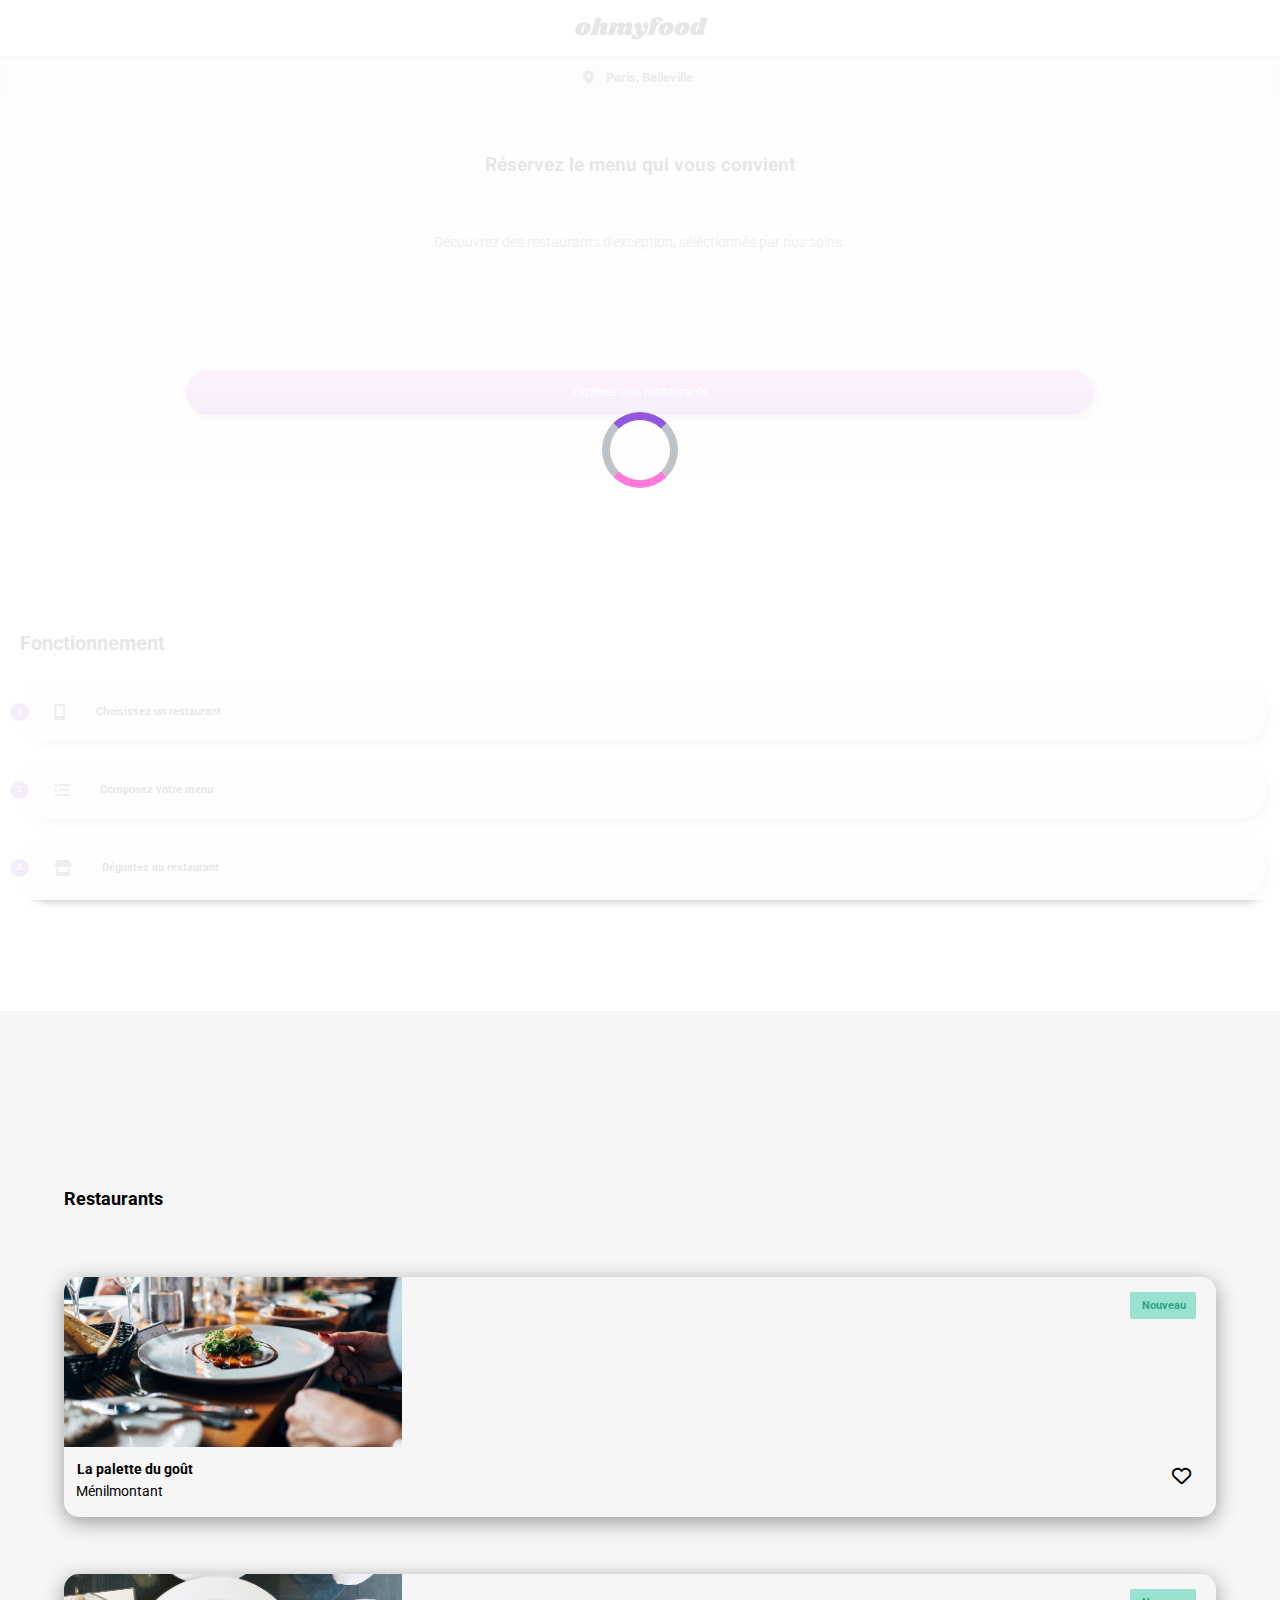
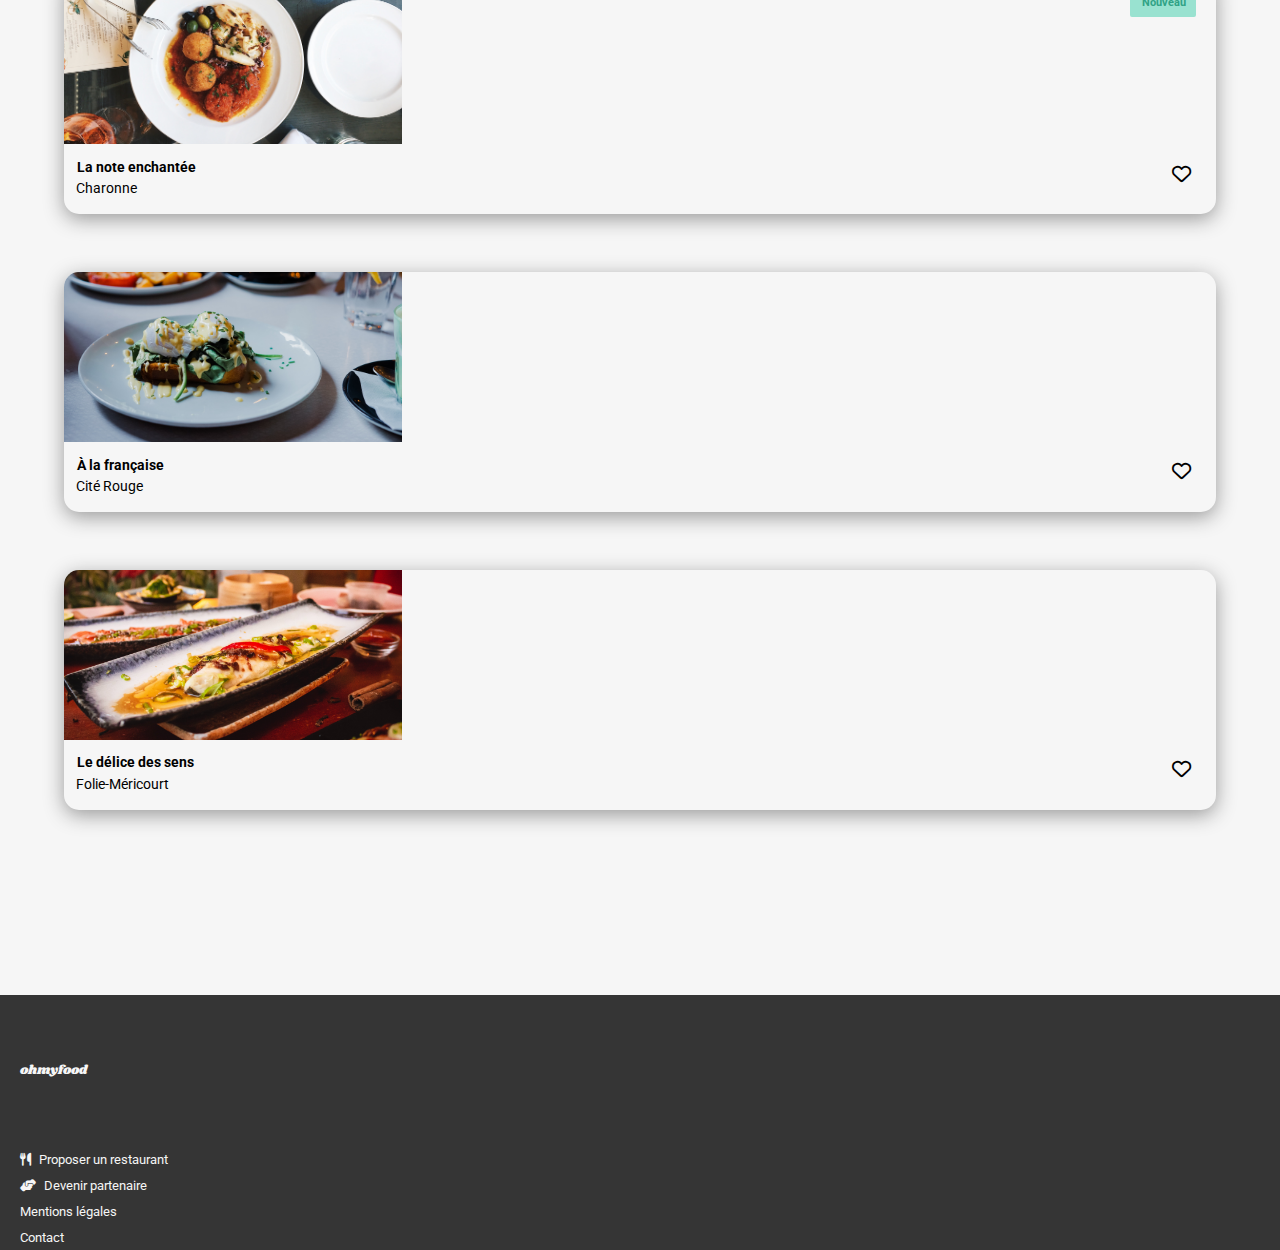
==== index.html @ 5bc5ff90 "Ajout du loader +modif au padding/margin av footer" ====
<!DOCTYPE html>
<html lang="fr">
  <head>
    <meta charset="UTF-8" />
    <meta name="viewport" content="width=device-width, initial-scale=1.0" />
    <title>Ohmyfood</title>
    <link
      rel="stylesheet"
      href="https://cdnjs.cloudflare.com/ajax/libs/font-awesome/6.1.1/css/all.min.css"
    />
    <link rel="stylesheet" href="css/reset.css" />
    <link rel="stylesheet" href="css/normalize.css" />
    <link rel="stylesheet" href="css/style.css" />
    <link rel="stylesheet" href="css/loader.css" />
  </head>
  <body>
    <!-- 0/ CHARGEMENT -->
    <div class="loader">
      <div class="loader_circle"></div>
    </div>
    <!-- I/ HEADER -->
    <header>
      <h1>ohmyfood</h1>

      <div class="location">
        <i class="fa-solid fa-location-dot"></i>
        <input type="text" placeholder="Paris, Belleville" />
      </div>
      <div class="reservation-and-explore">
        <h3>Réservez le menu qui vous convient</h3>
        <p>
          Découvrez des restaurants d'exception, séléctionnés par nos soins.
        </p>
        <button>Explorer nos restaurants</button>
      </div>
    </header>
    <!-- II/ MAIN -->
    <main>
      <section class="function">
        <h2>Fonctionnement</h2>
        <div>
          <p class="numbers">1</p>
          <i class="fa fa-mobile-alt" aria-hidden="true"></i>
          <p>Choisissez un restaurant</p>
        </div>
        <div>
          <p class="numbers">2</p>
          <i class="fa fa-list-ul" aria-hidden="true"></i>
          <p class="padding-card-number_2">Composez votre menu</p>
        </div>
        <div>
          <p class="numbers">3</p>
          <i class="fas fa-store" aria-hidden="true"></i>
          <p class="padding-card-number_3">Dégustez au restaurant</p>
        </div>
      </section>
      <section class="restaurants-list">
        <h2>Restaurants</h2>
        <!--card-->
        <article class="restaurant-card">
          <div class="restaurant-card-new"><p>Nouveau</p></div>
          <div class="restaurant-card-image">
            <a href="la_palette_du_gout.html"
              ><img
                src="images/restaurants/jay-wennington-N_Y88TWmGwA-unsplash.jpg"
                alt="La palette du goût,restaurant"
            /></a>
          </div>
          <div class="restaurant-card-body">
            <h3>La palette du goût</h3>
            <div class="card-text">
              <p>Ménilmontant</p>
            </div>
            <div class="restaurant-card-icon">
              <input type="checkbox" />
              <i class="fas fa-heart" aria-hidden="true"></i>
              <i class="far fa-heart" aria-hidden="true"></i>
            </div>
          </div>
        </article>

        <!--card 2-->

        <article class="restaurant-card">
          <div class="restaurant-card-new"><p>Nouveau</p></div>
          <div class="restaurant-card-image">
            <a href="la_note_enchantée.html"
              ><img
                src="images/restaurants/stil-u2Lp8tXIcjw-unsplash.jpg"
                alt="La note enchantée,restaurant"
            /></a>
          </div>
          <div class="restaurant-card-body">
            <h3>La note enchantée</h3>
            <div class="card-text">
              <p>Charonne</p>
            </div>
            <div class="restaurant-card-icon">
              <input type="checkbox" />
              <i class="fas fa-heart" aria-hidden="true"></i>
              <i class="far fa-heart" aria-hidden="true"></i>
            </div>
          </div>
        </article>

        <!--card 3-->
        <article class="restaurant-card">
          <div class="restaurant-card-image">
            <a href="à_la_française.html"
              ><img
                src="images/restaurants/toa-heftiba-DQKerTsQwi0-unsplash.jpg"
                alt="À la française,restaurant"
            /></a>
          </div>
          <div class="restaurant-card-body">
            <h3>À la française</h3>
            <div class="card-text">
              <p>Cité Rouge</p>
            </div>
            <div class="restaurant-card-icon">
              <input type="checkbox" />
              <i class="fas fa-heart" aria-hidden="true"></i>
              <i class="far fa-heart" aria-hidden="true"></i>
            </div>
          </div>
        </article>

        <!--card 4-->
        <article class="restaurant-card">
          <div class="restaurant-card-image">
            <a href="le_délice_des_sens.html"
              ><img
                src="images/restaurants/louis-hansel-shotsoflouis-qNBGVyOCY8Q-unsplash.jpg"
                alt="Le délice des sens,restaurant"
            /></a>
          </div>
          <div class="restaurant-card-body">
            <h3>Le délice des sens</h3>
            <div class="card-text">
              <p>Folie-Méricourt</p>
            </div>
            <div class="restaurant-card-icon">
              <input type="checkbox" />
              <i class="fas fa-heart" aria-hidden="true"></i>
              <i class="far fa-heart" aria-hidden="true"></i>
            </div>
          </div>
        </article>
      </section>
    </main>
    <!-- III/ FOOTER -->
    <footer>
      <div>
        <h2>ohmyfood</h2>
        <ul>
          <li>
            <a href="#"
              ><i class="fas fa-utensils" aria-hidden="true"></i> Proposer un
              restaurant</a
            >
          </li>
          <li>
            <a href="#"
              ><i class="fas fa-hands-helping" aria-hidden="true"></i> Devenir
              partenaire</a
            >
          </li>
          <li><a href="#">Mentions légales</a></li>
          <li><a href="#">Contact</a></li>
        </ul>
      </div>
    </footer>
  </body>
</html>
---- css/style.css ----
@import url("https://fonts.googleapis.com/css2?family=Roboto:wght@400&family=Shrikhand&display=swap");
body {
  margin: 0;
  font-family: Roboto;
}

a {
  text-decoration: none;
  color: black;
}

h1 {
  font-family: Shrikhand;
}

ul {
  padding-left: 0;
}

ul li {
  list-style-type: none;
}

img {
  max-width: 80%;
}

/* I/ HEADER */
header {
  display: flex;
  justify-content: center;
  flex-direction: column;
  margin-bottom: 10%;
}
header h1 {
  font-size: 1.5rem;
  text-align: center;
}
header .location {
  display: flex;
  align-items: center;
  background-color: #e8e3e3;
  justify-content: center;
  font-size: 0.9rem;
  box-shadow: inset 0px 5px 5px -5px #a5a2a2;
  color: #4b4b4b;
  font-weight: bold;
}
header .location input {
  text-align: center;
  width: 6rem;
  border: none;
  background: transparent;
  padding: 15px;
  padding-left: 0;
  padding-right: 0;
  margin-left: 8px;
  font-weight: bold;
  font-size: 0.8rem;
}
header .location input::-moz-placeholder {
  color: #343333;
  text-align: center;
}
header .location input:-ms-input-placeholder {
  color: #343333;
  text-align: center;
}
header .location input::placeholder {
  color: #343333;
  text-align: center;
}
header .reservation-and-explore {
  display: flex;
  flex-direction: column;
  align-items: center;
  background-color: #f6f6f6;
  padding: 30px 35px 60px 35px;
}
header .reservation-and-explore h3 {
  font-weight: bold;
  font-size: 1.2rem;
  text-align: center;
  padding-left: 20px;
  padding-right: 20px;
  margin-bottom: 5%;
  margin-top: 2%;
}
header .reservation-and-explore p {
  font-size: 0.88rem;
  text-align: center;
  margin-bottom: 10%;
  color: #504e4e;
}
header .reservation-and-explore button {
  width: 75%;
  padding: 15px 0 15px 0;
  border-radius: 30px;
  background: linear-gradient(#ff79da, #9356dc);
  color: #f6f6f6;
  border: none;
  box-shadow: 4px 4px 10px rgba(0, 0, 0, 0.25);
  font-size: 0.8rem;
  cursor: pointer;
}
header .reservation-and-explore button:hover {
  filter: brightness(1.1);
  box-shadow: 4px 4px 10px rgba(0, 0, 0, 0.45);
}

.function {
  display: flex;
  flex-direction: column;
  padding: 30px 30px 30px 20px;
  margin-bottom: 5%;
}
.function h2 {
  font-size: 20px;
  font-weight: bold;
  margin-bottom: 30px;
}
.function div {
  display: flex;
  align-items: center;
  background-color: #f6f6f6;
  margin-bottom: 20px;
  width: 100%;
  padding: 20px 15px 20px 0px;
  border-radius: 25px;
  box-shadow: 4px 4px 10px rgba(0, 0, 0, 0.25);
  font-weight: bold;
}
.function div:hover {
  background-color: #f5edff;
}
.function div i {
  padding: 0 10px 0 10px;
  margin-left: 15px;
  color: #4b4b4b;
}
.function div:hover i {
  color: #9356dc;
}
.function div p {
  margin-left: 20px;
  font-size: 0.7rem;
}
.function div .numbers {
  background-color: #9356dc;
  padding: 5px 7px 5px 7px;
  border-radius: 100%;
  color: white;
  text-align: center;
  margin-left: -10px;
  font-size: 0.5rem;
}

/* II/ MAIN */
.restaurants-list {
  background-color: #f6f6f6;
  padding: 5% 5%;
  padding-bottom: 10%;
}
.restaurants-list h2 {
  font-size: large;
  font-weight: bold;
  margin-bottom: 6%;
  margin-top: 10%;
}
.restaurants-list h3 {
  padding: 5px 5px 0px 5px;
  margin: 0 0 0 8px;
  font-weight: bold;
  font-size: 0.9rem;
}
.restaurants-list p {
  padding: 7px 7px 7px 7px;
  margin: 0 0 0 5px;
  font-size: 0.85rem;
}
.restaurants-list .restaurant-card {
  margin: 0px auto;
  background-color: #f6f6f6;
  box-shadow: 0px 5px 20px #999;
  border-radius: 15px;
  margin-bottom: 5%;
  overflow: hidden;
  position: relative;
}
.restaurants-list .restaurant-card .restaurant-card-new {
  position: absolute;
  right: 20px;
  top: 15px;
  z-index: 3;
  background-color: #99e2d0;
  color: #30a386;
  font-weight: bold;
  border-radius: 2px;
  padding: 1px 3px 1px 0px;
}
.restaurants-list .restaurant-card .restaurant-card-new p {
  font-size: 0.7rem;
}
.restaurants-list .restaurant-card-image {
  height: 170px;
  width: 450px;
  position: relative;
  overflow: hidden;
}
.restaurants-list img {
  -o-object-fit: cover;
     object-fit: cover;
  width: 100%;
  position: absolute;
  top: 35%;
  left: 35%;
  transform: translate(-50%, -50%);
}
.restaurants-list .restaurant-card-body {
  display: flex;
  height: 70px;
  flex-direction: column;
  justify-content: center;
  align-content: space-between;
  align-items: flex-start;
  flex-wrap: wrap;
  box-sizing: border-box;
}
.restaurants-list .fas {
  overflow: hidden;
  position: absolute;
  opacity: 0;
  margin-top: 0.7px;
  margin-left: 0.7px;
  transition: 0.6s;
  transform: scale(1.1);
  background: -webkit-gradient(linear, left top, left bottom, from(#9356dc), to(#ff79da));
  background-clip: text;
  -webkit-background-clip: text;
  -webkit-text-fill-color: transparent;
}
.restaurants-list .restaurant-card-icon {
  padding: 0px 5px 10px 5px;
  font-size: 1.2rem;
  margin-right: 20px;
  position: relative;
}
.restaurants-list .restaurant-card-icon input {
  position: absolute;
  width: 2rem;
  height: 2rem;
  opacity: 0;
  cursor: pointer;
  z-index: 2;
}
.restaurants-list .restaurant-card-icon input:checked ~ .far {
  transition-duration: 0.5s;
  opacity: 0;
}
.restaurants-list .restaurant-card-icon input:checked ~ .fas {
  transition-duration: 0.5s;
  opacity: 1;
}

/* III/ FOOTER */
footer {
  display: flex;
  flex-direction: column;
  background-color: #353535;
  line-height: 25px;
}
footer h2 {
  color: #f6f6f6;
  font-size: 0.8rem;
  font-family: Shrikhand;
  padding-top: 5%;
  padding-bottom: 5%;
}
footer div {
  margin-left: 20px;
}
footer i {
  margin-right: 5px;
}
footer a {
  color: #f6f6f6;
  font-size: 0.8rem;
}/*# sourceMappingURL=style.css.map */
---- css/loader.css ----
.loader_circle {
  margin: auto;
  margin-top: 100px;
  margin-bottom: 100px;
  border: 8px solid #bdc3c7;
  width: 60px;
  height: 60px;
  border-top-color: #9356dc;
  border-bottom-color: #ff79da;
  border-radius: 50%;
  -webkit-animation: chargeur 2s linear infinite;
  animation: chargeur 2s linear infinite;
}

@-webkit-keyframes disappear {
  to {
    transform: scale(0);
    opacity: 0;
    z-index: -10000;
  }
}
@keyframes disappear {
  to {
    transform: scale(0);
    opacity: 0;
    z-index: -10000;
  }
}
.loader {
  position: absolute;
  width: 100%;
  height: 100%;
  background-color: hsla(0deg, 0%, 100%, 0.9);
  display: flex;
  justify-content: center;
  align-items: center;
  -webkit-animation: disappear 0ms 2s both;
  animation: disappear 0ms 2s both;
}

@-webkit-keyframes chargeur {
  0% {
    transform: rotate(0deg) scale(1);
    border-top-color: #9356dc;
    border-bottom-color: #9356dc;
  }
  25% {
    border-top-color: #ff79da;
    border-bottom-color: #ff79da;
  }
  50% {
    transform: rotate(360deg) scale(1.15);
    border-top-color: #9356dc;
    border-bottom-color: #9356dc;
  }
  75% {
    border-top-color: #99e2d0;
    border-bottom-color: #99e2d0;
  }
  100% {
    transform: rotate(720deg) scale(1);
    border-top-color: #9356dc;
    border-bottom-color: #9356dc;
  }
}
@keyframes chargeur {
  0% {
    transform: rotate(0deg) scale(1);
    border-top-color: #9356dc;
    border-bottom-color: #9356dc;
  }
  25% {
    border-top-color: #ff79da;
    border-bottom-color: #ff79da;
  }
  50% {
    transform: rotate(360deg) scale(1.15);
    border-top-color: #9356dc;
    border-bottom-color: #9356dc;
  }
  75% {
    border-top-color: #99e2d0;
    border-bottom-color: #99e2d0;
  }
  100% {
    transform: rotate(720deg) scale(1);
    border-top-color: #9356dc;
    border-bottom-color: #9356dc;
  }
}/*# sourceMappingURL=loader.css.map */
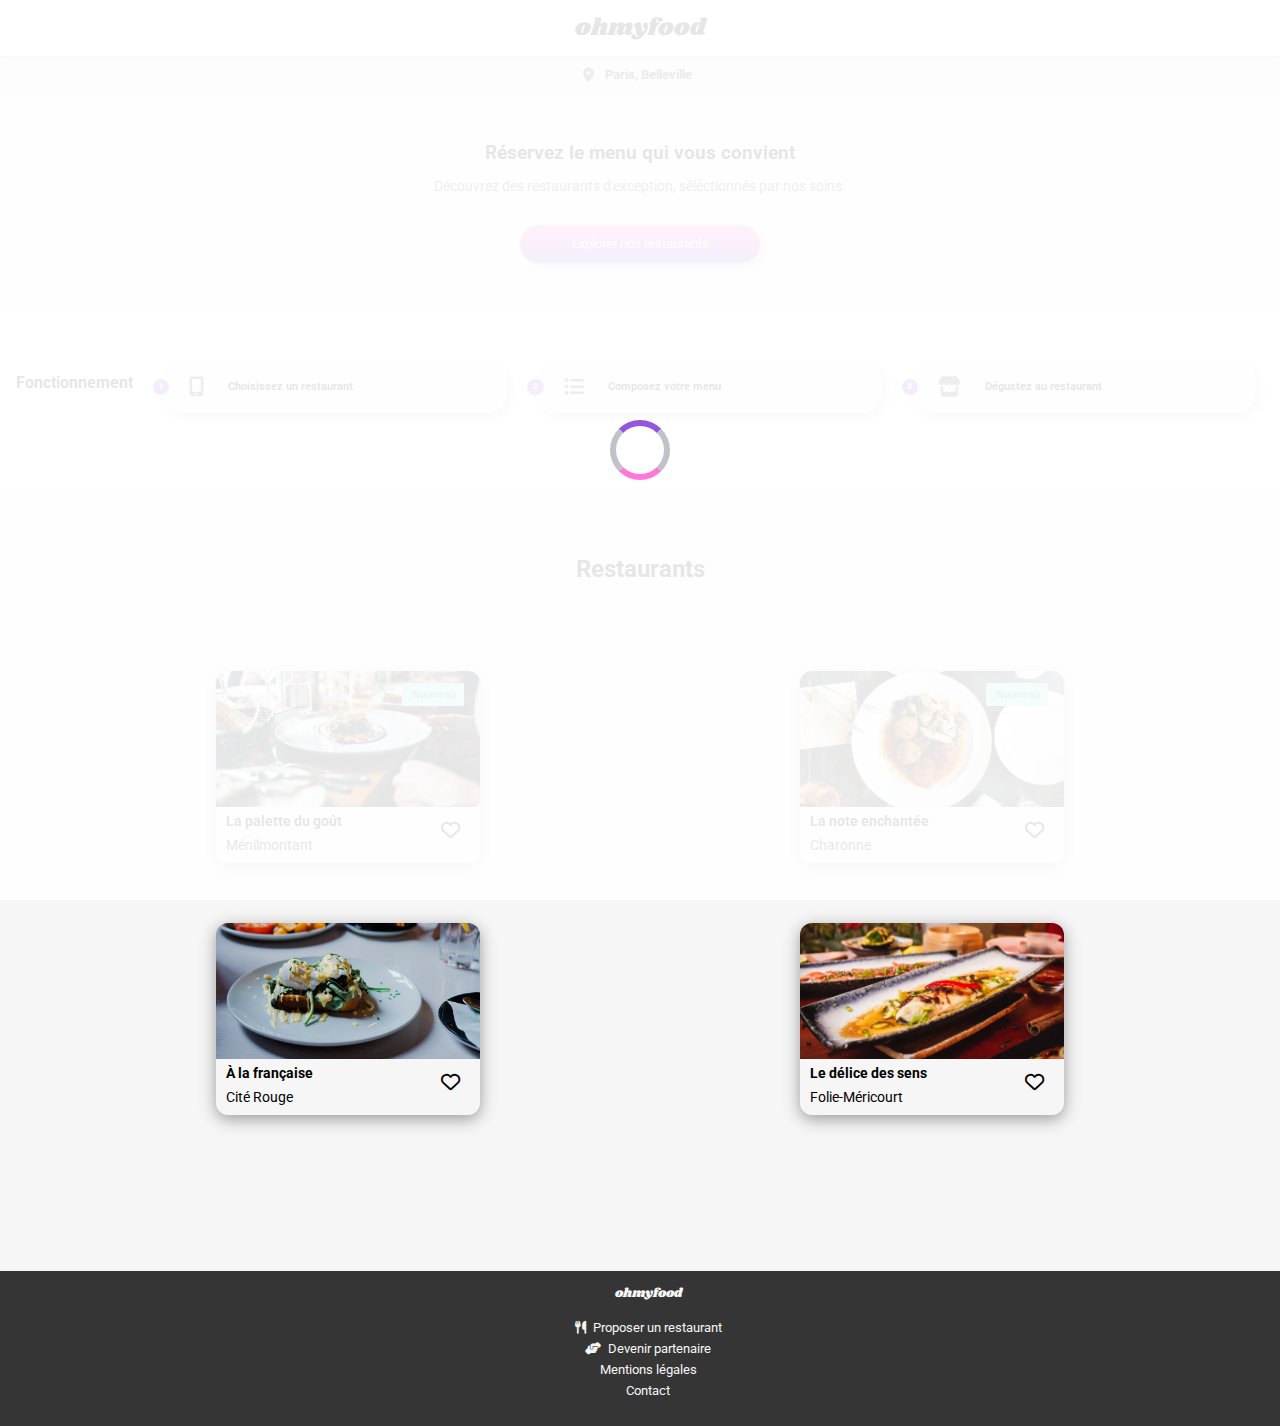
==== commit bfe3d5f0: "rajout suplémentaire d'annotations" ====
--- a/index.html
+++ b/index.html
@@ -11,6 +11,7 @@
     <link rel="stylesheet" href="css/reset.css" />
     <link rel="stylesheet" href="css/normalize.css" />
     <link rel="stylesheet" href="css/style.css" />
+    <link rel="stylesheet" href="css/breakpoint-index.css" />
     <link rel="stylesheet" href="css/loader.css" />
   </head>
   <body>
@@ -18,71 +19,102 @@
     <div class="loader">
       <div class="loader_circle"></div>
     </div>
+
     <!-- I/ HEADER -->
     <header>
+      <!--TITRE H1-->
+      <!--Pas besoin du logo car plus facile à gerer en h1-->
       <h1>ohmyfood</h1>
 
+      <!--Barre de recherche en 2 parties (l'icon + l'input)-->
       <div class="location">
         <i class="fa-solid fa-location-dot"></i>
         <input type="text" placeholder="Paris, Belleville" />
       </div>
+
+      <!-- Présentation du site -->
       <div class="reservation-and-explore">
-        <h3>Réservez le menu qui vous convient</h3>
+        <h2>Réservez le menu qui vous convient</h2>
         <p>
           Découvrez des restaurants d'exception, séléctionnés par nos soins.
         </p>
+
+        <!-- Bouton pour voir les restaurants proposé sur le site -->
         <button>Explorer nos restaurants</button>
       </div>
     </header>
+
     <!-- II/ MAIN -->
+
     <main>
+      <!-- A/ LE FONCTIONNEMENT -->
       <section class="function">
         <h2>Fonctionnement</h2>
+
+        <!--1/ choix-->
         <div>
           <p class="numbers">1</p>
           <i class="fa fa-mobile-alt" aria-hidden="true"></i>
           <p>Choisissez un restaurant</p>
         </div>
+
+        <!--2/ compo-->
         <div>
           <p class="numbers">2</p>
           <i class="fa fa-list-ul" aria-hidden="true"></i>
           <p class="padding-card-number_2">Composez votre menu</p>
         </div>
+
+        <!--3/ Bon app-->
         <div>
           <p class="numbers">3</p>
           <i class="fas fa-store" aria-hidden="true"></i>
           <p class="padding-card-number_3">Dégustez au restaurant</p>
         </div>
       </section>
+
+      <!-- B/ LES CARTES -->
       <section class="restaurants-list">
-        <h2>Restaurants</h2>
-        <!--card-->
-        <article class="restaurant-card">
+        <h2 class="titleRestaurants">Restaurants</h2>
+
+        <!-- 1/ CARD 1 -->
+
+        <article class="restaurant-card">
+          <!-- Étiquette verte nouveau -->
           <div class="restaurant-card-new"><p>Nouveau</p></div>
-          <div class="restaurant-card-image">
-            <a href="la_palette_du_gout.html"
+
+          <!-- Image de la carte -->
+          <div class="restaurant-card-image">
+            <a href="la_palette_du_gout.html">
               ><img
                 src="images/restaurants/jay-wennington-N_Y88TWmGwA-unsplash.jpg"
                 alt="La palette du goût,restaurant"
             /></a>
           </div>
+
+          <!-- Description de la carte -->
           <div class="restaurant-card-body">
             <h3>La palette du goût</h3>
             <div class="card-text">
               <p>Ménilmontant</p>
             </div>
-            <div class="restaurant-card-icon">
-              <input type="checkbox" />
-              <i class="fas fa-heart" aria-hidden="true"></i>
-              <i class="far fa-heart" aria-hidden="true"></i>
-            </div>
-          </div>
-        </article>
-
-        <!--card 2-->
-
-        <article class="restaurant-card">
+
+            <!-- Icon coeur -->
+            <div class="restaurant-card-icon">
+              <input type="checkbox" />
+              <i class="fas fa-heart" aria-hidden="true"></i>
+              <i class="far fa-heart" aria-hidden="true"></i>
+            </div>
+          </div>
+        </article>
+
+        <!-- 2/ CARD 2 -->
+
+        <article class="restaurant-card">
+          <!-- Étiquette verte nouveau -->
           <div class="restaurant-card-new"><p>Nouveau</p></div>
+
+          <!-- Image de la carte -->
           <div class="restaurant-card-image">
             <a href="la_note_enchantée.html"
               ><img
@@ -90,21 +122,26 @@
                 alt="La note enchantée,restaurant"
             /></a>
           </div>
+
+          <!-- Description de la carte -->
           <div class="restaurant-card-body">
             <h3>La note enchantée</h3>
             <div class="card-text">
               <p>Charonne</p>
             </div>
-            <div class="restaurant-card-icon">
-              <input type="checkbox" />
-              <i class="fas fa-heart" aria-hidden="true"></i>
-              <i class="far fa-heart" aria-hidden="true"></i>
-            </div>
-          </div>
-        </article>
-
-        <!--card 3-->
-        <article class="restaurant-card">
+
+            <!-- Icon coeur -->
+            <div class="restaurant-card-icon">
+              <input type="checkbox" />
+              <i class="fas fa-heart" aria-hidden="true"></i>
+              <i class="far fa-heart" aria-hidden="true"></i>
+            </div>
+          </div>
+        </article>
+
+        <!-- 3/ CARD 3 -->
+        <article class="restaurant-card">
+          <!-- Image de la carte -->
           <div class="restaurant-card-image">
             <a href="à_la_française.html"
               ><img
@@ -112,21 +149,26 @@
                 alt="À la française,restaurant"
             /></a>
           </div>
+
+          <!-- Description de la carte -->
           <div class="restaurant-card-body">
             <h3>À la française</h3>
             <div class="card-text">
               <p>Cité Rouge</p>
             </div>
-            <div class="restaurant-card-icon">
-              <input type="checkbox" />
-              <i class="fas fa-heart" aria-hidden="true"></i>
-              <i class="far fa-heart" aria-hidden="true"></i>
-            </div>
-          </div>
-        </article>
-
-        <!--card 4-->
-        <article class="restaurant-card">
+
+            <!-- Icon coeur -->
+            <div class="restaurant-card-icon">
+              <input type="checkbox" />
+              <i class="fas fa-heart" aria-hidden="true"></i>
+              <i class="far fa-heart" aria-hidden="true"></i>
+            </div>
+          </div>
+        </article>
+
+        <!-- 4/ CARD 4 -->
+        <article class="restaurant-card">
+          <!-- Image de la carte -->
           <div class="restaurant-card-image">
             <a href="le_délice_des_sens.html"
               ><img
@@ -134,11 +176,15 @@
                 alt="Le délice des sens,restaurant"
             /></a>
           </div>
+
+          <!-- Description de la carte -->
           <div class="restaurant-card-body">
             <h3>Le délice des sens</h3>
             <div class="card-text">
               <p>Folie-Méricourt</p>
             </div>
+
+            <!-- Icon coeur -->
             <div class="restaurant-card-icon">
               <input type="checkbox" />
               <i class="fas fa-heart" aria-hidden="true"></i>
@@ -148,6 +194,7 @@
         </article>
       </section>
     </main>
+
     <!-- III/ FOOTER -->
     <footer>
       <div>
@@ -166,7 +213,7 @@
             >
           </li>
           <li><a href="#">Mentions légales</a></li>
-          <li><a href="#">Contact</a></li>
+          <li><a href="mailto:contact@ohmyfood.fr">Contact</a></li>
         </ul>
       </div>
     </footer>
--- a/css/style.css
+++ b/css/style.css
@@ -1,4 +1,9 @@
+@charset "UTF-8";
 @import url("https://fonts.googleapis.com/css2?family=Roboto:wght@400&family=Shrikhand&display=swap");
+* {
+  font-size: 20px;
+}
+
 body {
   margin: 0;
   font-family: Roboto;
@@ -22,7 +27,7 @@
 }
 
 img {
-  max-width: 80%;
+  max-width: 80%; /*position de l'image par rapport à la maquette*/
 }
 
 /* I/ HEADER */
@@ -42,7 +47,7 @@
   background-color: #e8e3e3;
   justify-content: center;
   font-size: 0.9rem;
-  box-shadow: inset 0px 5px 5px -5px #a5a2a2;
+  box-shadow: inset 0px 0.25rem 0.25rem -0.25rem #a5a2a2;
   color: #4b4b4b;
   font-weight: bold;
 }
@@ -51,10 +56,10 @@
   width: 6rem;
   border: none;
   background: transparent;
-  padding: 15px;
+  padding: 0.75rem;
   padding-left: 0;
   padding-right: 0;
-  margin-left: 8px;
+  margin-left: 0.4rem;
   font-weight: bold;
   font-size: 0.8rem;
 }
@@ -75,14 +80,14 @@
   flex-direction: column;
   align-items: center;
   background-color: #f6f6f6;
-  padding: 30px 35px 60px 35px;
-}
-header .reservation-and-explore h3 {
+  padding: 1.5rem 1.75rem 3rem 1.75rem;
+}
+header .reservation-and-explore h2 {
   font-weight: bold;
   font-size: 1.2rem;
   text-align: center;
-  padding-left: 20px;
-  padding-right: 20px;
+  padding-left: 1rem;
+  padding-right: 1rem;
   margin-bottom: 5%;
   margin-top: 2%;
 }
@@ -94,8 +99,8 @@
 }
 header .reservation-and-explore button {
   width: 75%;
-  padding: 15px 0 15px 0;
-  border-radius: 30px;
+  padding: 0.75rem 0 0.75rem 0;
+  border-radius: 1.5rem;
   background: linear-gradient(#ff79da, #9356dc);
   color: #f6f6f6;
   border: none;
@@ -105,28 +110,28 @@
 }
 header .reservation-and-explore button:hover {
   filter: brightness(1.1);
-  box-shadow: 4px 4px 10px rgba(0, 0, 0, 0.45);
+  box-shadow: 0.2rem 0.2rem 0.5rem rgba(0, 0, 0, 0.45);
 }
 
 .function {
   display: flex;
   flex-direction: column;
-  padding: 30px 30px 30px 20px;
+  padding: 1.5rem 1.5rem 1.5rem 1rem;
   margin-bottom: 5%;
 }
 .function h2 {
-  font-size: 20px;
-  font-weight: bold;
-  margin-bottom: 30px;
+  font-size: 1rem;
+  font-weight: bold;
+  margin-bottom: 1.5rem;
 }
 .function div {
   display: flex;
   align-items: center;
   background-color: #f6f6f6;
-  margin-bottom: 20px;
+  margin-bottom: 1rem;
   width: 100%;
-  padding: 20px 15px 20px 0px;
-  border-radius: 25px;
+  padding: 1rem 0.75rem 1rem 0px;
+  border-radius: 1.25rem;
   box-shadow: 4px 4px 10px rgba(0, 0, 0, 0.25);
   font-weight: bold;
 }
@@ -134,24 +139,24 @@
   background-color: #f5edff;
 }
 .function div i {
-  padding: 0 10px 0 10px;
-  margin-left: 15px;
+  padding: 0 0.5rem 0 0.5rem;
+  margin-left: 0.75rem;
   color: #4b4b4b;
 }
 .function div:hover i {
   color: #9356dc;
 }
 .function div p {
-  margin-left: 20px;
+  margin-left: 1rem;
   font-size: 0.7rem;
 }
 .function div .numbers {
   background-color: #9356dc;
-  padding: 5px 7px 5px 7px;
+  padding: 0.25rem 0.35rem 0.25rem 0.35rem;
   border-radius: 100%;
   color: white;
   text-align: center;
-  margin-left: -10px;
+  margin-left: -0.5rem;
   font-size: 0.5rem;
 }
 
@@ -168,42 +173,42 @@
   margin-top: 10%;
 }
 .restaurants-list h3 {
-  padding: 5px 5px 0px 5px;
-  margin: 0 0 0 8px;
+  padding: 0.25rem 0.25rem 0.25rem 0.25rem;
+  margin: 0 0 0 0.4rem;
   font-weight: bold;
   font-size: 0.9rem;
 }
 .restaurants-list p {
-  padding: 7px 7px 7px 7px;
-  margin: 0 0 0 5px;
+  padding: 0.35rem 0.35rem 0.35rem 0.35rem;
+  margin: 0 0 0 0.25rem;
   font-size: 0.85rem;
 }
 .restaurants-list .restaurant-card {
   margin: 0px auto;
   background-color: #f6f6f6;
-  box-shadow: 0px 5px 20px #999;
-  border-radius: 15px;
+  box-shadow: 0px 0.25rem 1rem #999;
+  border-radius: 0.75rem;
   margin-bottom: 5%;
   overflow: hidden;
   position: relative;
 }
 .restaurants-list .restaurant-card .restaurant-card-new {
   position: absolute;
-  right: 20px;
-  top: 15px;
+  right: 1rem;
+  top: 0.75rem;
   z-index: 3;
   background-color: #99e2d0;
   color: #30a386;
   font-weight: bold;
-  border-radius: 2px;
-  padding: 1px 3px 1px 0px;
+  border-radius: 0.1rem;
+  padding: 0.05rem 0.15rem 0.05rem 0rem;
 }
 .restaurants-list .restaurant-card .restaurant-card-new p {
   font-size: 0.7rem;
 }
 .restaurants-list .restaurant-card-image {
-  height: 170px;
-  width: 450px;
+  height: 8.5rem;
+  width: 22.5rem;
   position: relative;
   overflow: hidden;
 }
@@ -218,7 +223,7 @@
 }
 .restaurants-list .restaurant-card-body {
   display: flex;
-  height: 70px;
+  height: 3.5rem;
   flex-direction: column;
   justify-content: center;
   align-content: space-between;
@@ -227,22 +232,21 @@
   box-sizing: border-box;
 }
 .restaurants-list .fas {
+  color: transparent;
   overflow: hidden;
   position: absolute;
   opacity: 0;
-  margin-top: 0.7px;
-  margin-left: 0.7px;
-  transition: 0.6s;
-  transform: scale(1.1);
-  background: -webkit-gradient(linear, left top, left bottom, from(#9356dc), to(#ff79da));
-  background-clip: text;
+  margin-top: 0.035rem;
+  margin-left: 0.035rem;
+  transition: 0.1s;
+  background: linear-gradient(#9356dc, #ff79da);
   -webkit-background-clip: text;
-  -webkit-text-fill-color: transparent;
+          background-clip: text;
 }
 .restaurants-list .restaurant-card-icon {
-  padding: 0px 5px 10px 5px;
+  padding: 0px 0.25rem 0.5rem 0.25rem;
   font-size: 1.2rem;
-  margin-right: 20px;
+  margin-right: 1rem;
   position: relative;
 }
 .restaurants-list .restaurant-card-icon input {
@@ -267,7 +271,7 @@
   display: flex;
   flex-direction: column;
   background-color: #353535;
-  line-height: 25px;
+  line-height: 1.25rem;
 }
 footer h2 {
   color: #f6f6f6;
@@ -277,10 +281,10 @@
   padding-bottom: 5%;
 }
 footer div {
-  margin-left: 20px;
+  margin-left: 1rem;
 }
 footer i {
-  margin-right: 5px;
+  margin-right: 0.25rem;
 }
 footer a {
   color: #f6f6f6;
--- a/css/breakpoint-index.css
+++ b/css/breakpoint-index.css
@@ -0,0 +1,105 @@
+@media screen and (max-width: 375px) {
+  .restaurant-card {
+    width: 100%;
+  }
+}
+@media screen and (min-width: 375px) and (max-width: 768px) {
+  .restaurants-list {
+    display: grid;
+    grid-template-columns: repeat(1, 1fr);
+  }
+  .restaurants-list h2 {
+    width: 16.5rem;
+    margin: 1rem auto;
+  }
+  .restaurants-list .restaurant-card {
+    width: 16.5rem;
+  }
+  .restaurants-list .restaurant-card img {
+    -o-object-fit: cover;
+       object-fit: cover;
+  }
+  button {
+    max-width: 15rem;
+  }
+}
+@media screen and (min-width: 768px) {
+  .restaurants-list {
+    display: grid;
+    grid-template-columns: repeat(2, 1fr);
+    grid-template-rows: auto;
+    -moz-column-gap: 1rem;
+         column-gap: 1rem;
+    row-gap: 2rem;
+    align-content: center;
+    align-items: center;
+    position: relative;
+    margin-left: 0;
+    margin-right: 0;
+  }
+  .restaurants-list .restaurant-card {
+    width: 16.5rem;
+  }
+  .restaurants-list .restaurant-card img {
+    -o-object-fit: cover;
+       object-fit: cover;
+  }
+  .restaurants-list h2 {
+    grid-column: 1/-1;
+    margin-top: 0;
+    margin-bottom: 5%;
+    text-align: center;
+    font-size: 1.5rem;
+  }
+  footer {
+    text-align: center;
+    padding-bottom: 2%;
+  }
+  footer h2 {
+    padding-top: 1%;
+    padding-bottom: 1%;
+  }
+  header {
+    margin-bottom: 2%;
+  }
+  header .reservation-and-explore h2 {
+    margin-bottom: 1rem;
+  }
+  header .reservation-and-explore p {
+    margin-bottom: 2rem;
+  }
+  header button {
+    max-width: 15rem;
+  }
+}
+@media screen and (min-width: 1024px) {
+  .function {
+    flex-direction: row;
+    align-items: center;
+    padding-bottom: 0;
+  }
+  .function div {
+    margin-left: 1.75rem;
+  }
+}
+@media screen and (min-width: 1390px) {
+  .restaurants-list {
+    display: grid;
+    grid-template-columns: repeat(4, 1fr);
+    -moz-column-gap: 1rem;
+         column-gap: 1rem;
+    row-gap: 2rem;
+    align-content: center;
+    padding: 0 0 5% 0;
+    align-items: center;
+    position: relative;
+    margin-left: 0;
+    margin-right: 0;
+  }
+  .restaurants-list h2 {
+    margin-top: 2%;
+    margin-bottom: 5%;
+    text-align: center;
+    font-size: 1.5rem;
+  }
+}/*# sourceMappingURL=breakpoint-index.css.map */--- a/css/loader.css
+++ b/css/loader.css
@@ -1,41 +1,48 @@
+* {
+  font-size: 20px;
+}
+
 .loader_circle {
   margin: auto;
-  margin-top: 100px;
-  margin-bottom: 100px;
-  border: 8px solid #bdc3c7;
-  width: 60px;
-  height: 60px;
+  margin-top: 5rem;
+  margin-bottom: 5rem;
+  border: 0.4rem solid #bdc3c7;
+  width: 3rem;
+  height: 3rem;
   border-top-color: #9356dc;
   border-bottom-color: #ff79da;
   border-radius: 50%;
   -webkit-animation: chargeur 2s linear infinite;
-  animation: chargeur 2s linear infinite;
+          animation: chargeur 2s linear infinite;
 }
 
 @-webkit-keyframes disappear {
   to {
     transform: scale(0);
     opacity: 0;
-    z-index: -10000;
+    z-index: -1;
   }
 }
+
 @keyframes disappear {
   to {
     transform: scale(0);
     opacity: 0;
-    z-index: -10000;
+    z-index: -1;
   }
 }
 .loader {
   position: absolute;
   width: 100%;
   height: 100%;
+  z-index: 10;
   background-color: hsla(0deg, 0%, 100%, 0.9);
   display: flex;
   justify-content: center;
   align-items: center;
+  position: fixed;
   -webkit-animation: disappear 0ms 2s both;
-  animation: disappear 0ms 2s both;
+          animation: disappear 0ms 2s both;
 }
 
 @-webkit-keyframes chargeur {
@@ -63,6 +70,7 @@
     border-bottom-color: #9356dc;
   }
 }
+
 @keyframes chargeur {
   0% {
     transform: rotate(0deg) scale(1);
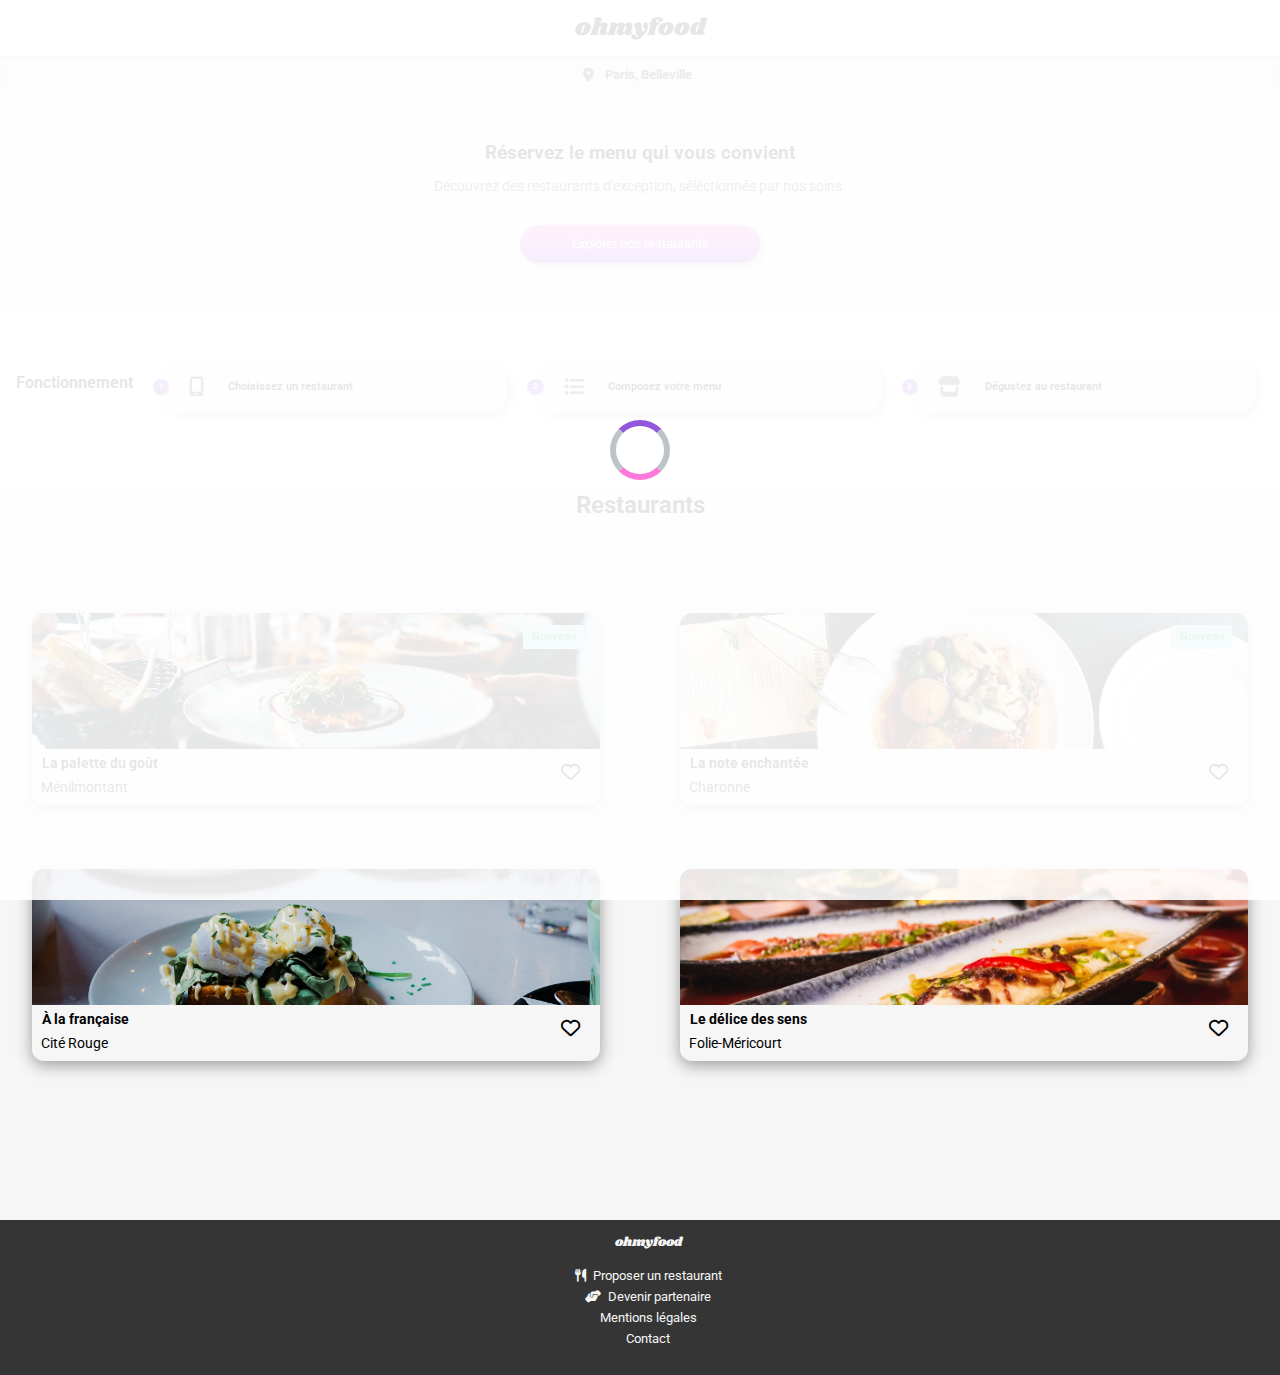
==== commit 36c1293f: "petits détails" ====
--- a/index.html
+++ b/index.html
@@ -54,22 +54,22 @@
         <!--1/ choix-->
         <div>
           <p class="numbers">1</p>
-          <i class="fa fa-mobile-alt" aria-hidden="true"></i>
+          <i class="fa fa-mobile-alt"></i>
           <p>Choisissez un restaurant</p>
         </div>
 
         <!--2/ compo-->
         <div>
           <p class="numbers">2</p>
-          <i class="fa fa-list-ul" aria-hidden="true"></i>
-          <p class="padding-card-number_2">Composez votre menu</p>
+          <i class="fa fa-list-ul"></i>
+          <p>Composez votre menu</p>
         </div>
 
         <!--3/ Bon app-->
         <div>
           <p class="numbers">3</p>
-          <i class="fas fa-store" aria-hidden="true"></i>
-          <p class="padding-card-number_3">Dégustez au restaurant</p>
+          <i class="fas fa-store"></i>
+          <p>Dégustez au restaurant</p>
         </div>
       </section>
 
@@ -84,13 +84,14 @@
           <div class="restaurant-card-new"><p>Nouveau</p></div>
 
           <!-- Image de la carte -->
-          <div class="restaurant-card-image">
-            <a href="la_palette_du_gout.html">
+          <a href="la_palette_du_gout.html">
+            <div class="restaurant-card-image">
               ><img
                 src="images/restaurants/jay-wennington-N_Y88TWmGwA-unsplash.jpg"
                 alt="La palette du goût,restaurant"
-            /></a>
-          </div>
+              />
+            </div>
+          </a>
 
           <!-- Description de la carte -->
           <div class="restaurant-card-body">
@@ -102,8 +103,9 @@
             <!-- Icon coeur -->
             <div class="restaurant-card-icon">
               <input type="checkbox" />
-              <i class="fas fa-heart" aria-hidden="true"></i>
-              <i class="far fa-heart" aria-hidden="true"></i>
+
+              <i class="fa-solid fa-heart"></i>
+              <i class="fa-regular fa-heart"></i>
             </div>
           </div>
         </article>
@@ -115,14 +117,14 @@
           <div class="restaurant-card-new"><p>Nouveau</p></div>
 
           <!-- Image de la carte -->
-          <div class="restaurant-card-image">
-            <a href="la_note_enchantée.html"
-              ><img
+          <a href="la_note_enchantée.html">
+            <div class="restaurant-card-image">
+              <img
                 src="images/restaurants/stil-u2Lp8tXIcjw-unsplash.jpg"
                 alt="La note enchantée,restaurant"
-            /></a>
-          </div>
-
+              />
+            </div>
+          </a>
           <!-- Description de la carte -->
           <div class="restaurant-card-body">
             <h3>La note enchantée</h3>
@@ -133,23 +135,24 @@
             <!-- Icon coeur -->
             <div class="restaurant-card-icon">
               <input type="checkbox" />
-              <i class="fas fa-heart" aria-hidden="true"></i>
-              <i class="far fa-heart" aria-hidden="true"></i>
+              <i class="fa-solid fa-heart"></i>
+              <i class="fa-regular fa-heart"></i>
             </div>
           </div>
         </article>
 
         <!-- 3/ CARD 3 -->
-        <article class="restaurant-card">
-          <!-- Image de la carte -->
-          <div class="restaurant-card-image">
-            <a href="à_la_française.html"
-              ><img
+
+        <article class="restaurant-card">
+          <!-- Image de la carte -->
+          <a href="à_la_française.html">
+            <div class="restaurant-card-image">
+              <img
                 src="images/restaurants/toa-heftiba-DQKerTsQwi0-unsplash.jpg"
                 alt="À la française,restaurant"
-            /></a>
-          </div>
-
+              />
+            </div>
+          </a>
           <!-- Description de la carte -->
           <div class="restaurant-card-body">
             <h3>À la française</h3>
@@ -160,23 +163,24 @@
             <!-- Icon coeur -->
             <div class="restaurant-card-icon">
               <input type="checkbox" />
-              <i class="fas fa-heart" aria-hidden="true"></i>
-              <i class="far fa-heart" aria-hidden="true"></i>
+              <i class="fa-solid fa-heart"></i>
+              <i class="fa-regular fa-heart"></i>
             </div>
           </div>
         </article>
 
         <!-- 4/ CARD 4 -->
-        <article class="restaurant-card">
-          <!-- Image de la carte -->
-          <div class="restaurant-card-image">
-            <a href="le_délice_des_sens.html"
-              ><img
+
+        <article class="restaurant-card">
+          <!-- Image de la carte -->
+          <a href="le_délice_des_sens.html">
+            <div class="restaurant-card-image">
+              <img
                 src="images/restaurants/louis-hansel-shotsoflouis-qNBGVyOCY8Q-unsplash.jpg"
                 alt="Le délice des sens,restaurant"
-            /></a>
-          </div>
-
+              />
+            </div>
+          </a>
           <!-- Description de la carte -->
           <div class="restaurant-card-body">
             <h3>Le délice des sens</h3>
@@ -187,8 +191,8 @@
             <!-- Icon coeur -->
             <div class="restaurant-card-icon">
               <input type="checkbox" />
-              <i class="fas fa-heart" aria-hidden="true"></i>
-              <i class="far fa-heart" aria-hidden="true"></i>
+              <i class="fa-solid fa-heart"></i>
+              <i class="fa-regular fa-heart"></i>
             </div>
           </div>
         </article>
@@ -202,14 +206,12 @@
         <ul>
           <li>
             <a href="#"
-              ><i class="fas fa-utensils" aria-hidden="true"></i> Proposer un
-              restaurant</a
+              ><i class="fa-solid fa-utensils"></i> Proposer un restaurant</a
             >
           </li>
           <li>
             <a href="#"
-              ><i class="fas fa-hands-helping" aria-hidden="true"></i> Devenir
-              partenaire</a
+              ><i class="fa-solid fa-handshake-angle"></i> Devenir partenaire</a
             >
           </li>
           <li><a href="#">Mentions légales</a></li>
--- a/css/style.css
+++ b/css/style.css
@@ -27,7 +27,7 @@
 }
 
 img {
-  max-width: 80%; /*position de l'image par rapport à la maquette*/
+  max-width: 100%; /*position de l'image par rapport à la maquette*/
 }
 
 /* I/ HEADER */
@@ -113,6 +113,7 @@
   box-shadow: 0.2rem 0.2rem 0.5rem rgba(0, 0, 0, 0.45);
 }
 
+/* II/ MAIN */
 .function {
   display: flex;
   flex-direction: column;
@@ -160,10 +161,8 @@
   font-size: 0.5rem;
 }
 
-/* II/ MAIN */
 .restaurants-list {
   background-color: #f6f6f6;
-  padding: 5% 5%;
   padding-bottom: 10%;
 }
 .restaurants-list h2 {
@@ -208,7 +207,7 @@
 }
 .restaurants-list .restaurant-card-image {
   height: 8.5rem;
-  width: 22.5rem;
+  width: 100%;
   position: relative;
   overflow: hidden;
 }
@@ -217,8 +216,8 @@
      object-fit: cover;
   width: 100%;
   position: absolute;
-  top: 35%;
-  left: 35%;
+  top: 50%;
+  left: 50%;
   transform: translate(-50%, -50%);
 }
 .restaurants-list .restaurant-card-body {
@@ -231,17 +230,17 @@
   flex-wrap: wrap;
   box-sizing: border-box;
 }
-.restaurants-list .fas {
+.restaurants-list .fa-solid {
   color: transparent;
   overflow: hidden;
   position: absolute;
-  opacity: 0;
+  opacity: 0; /* pour rendre visible le coeur rose si et seulement si on click sur l'icon */
   margin-top: 0.035rem;
   margin-left: 0.035rem;
-  transition: 0.1s;
+  transition: 0.3s; /*temps pour le coeur rose d'apparaitre*/
   background: linear-gradient(#9356dc, #ff79da);
   -webkit-background-clip: text;
-          background-clip: text;
+          background-clip: text; /*on met le background pour ne pas faire un carré rose mais un coeur*/
 }
 .restaurants-list .restaurant-card-icon {
   padding: 0px 0.25rem 0.5rem 0.25rem;
@@ -250,6 +249,7 @@
   position: relative;
 }
 .restaurants-list .restaurant-card-icon input {
+  /* pour laisser le coeur rose en place avoir clické dessus */
   position: absolute;
   width: 2rem;
   height: 2rem;
@@ -257,11 +257,11 @@
   cursor: pointer;
   z-index: 2;
 }
-.restaurants-list .restaurant-card-icon input:checked ~ .far {
+.restaurants-list .restaurant-card-icon input:checked ~ .fa-regular {
   transition-duration: 0.5s;
   opacity: 0;
 }
-.restaurants-list .restaurant-card-icon input:checked ~ .fas {
+.restaurants-list .restaurant-card-icon input:checked ~ .fa-solid {
   transition-duration: 0.5s;
   opacity: 1;
 }
--- a/css/breakpoint-index.css
+++ b/css/breakpoint-index.css
@@ -1,6 +1,6 @@
 @media screen and (max-width: 375px) {
   .restaurant-card {
-    width: 100%;
+    width: 90%;
   }
 }
 @media screen and (min-width: 375px) and (max-width: 768px) {
@@ -9,11 +9,11 @@
     grid-template-columns: repeat(1, 1fr);
   }
   .restaurants-list h2 {
-    width: 16.5rem;
+    width: 90%;
     margin: 1rem auto;
   }
   .restaurants-list .restaurant-card {
-    width: 16.5rem;
+    width: 90%;
   }
   .restaurants-list .restaurant-card img {
     -o-object-fit: cover;
@@ -38,7 +38,7 @@
     margin-right: 0;
   }
   .restaurants-list .restaurant-card {
-    width: 16.5rem;
+    width: 90%;
   }
   .restaurants-list .restaurant-card img {
     -o-object-fit: cover;
@@ -81,6 +81,13 @@
   .function div {
     margin-left: 1.75rem;
   }
+  .restaurant-card-icon .fa-solid {
+    z-index: 10;
+    cursor: pointer;
+  }
+  .restaurant-card-icon .fa-solid:hover {
+    opacity: 1;
+  }
 }
 @media screen and (min-width: 1390px) {
   .restaurants-list {
--- a/css/loader.css
+++ b/css/loader.css
@@ -11,9 +11,9 @@
   height: 3rem;
   border-top-color: #9356dc;
   border-bottom-color: #ff79da;
-  border-radius: 50%;
-  -webkit-animation: chargeur 2s linear infinite;
-          animation: chargeur 2s linear infinite;
+  border-radius: 100%;
+  -webkit-animation: loading 2s linear infinite;
+          animation: loading 2s linear infinite;
 }
 
 @-webkit-keyframes disappear {
@@ -45,7 +45,7 @@
           animation: disappear 0ms 2s both;
 }
 
-@-webkit-keyframes chargeur {
+@-webkit-keyframes loading {
   0% {
     transform: rotate(0deg) scale(1);
     border-top-color: #9356dc;
@@ -71,7 +71,7 @@
   }
 }
 
-@keyframes chargeur {
+@keyframes loading {
   0% {
     transform: rotate(0deg) scale(1);
     border-top-color: #9356dc;
